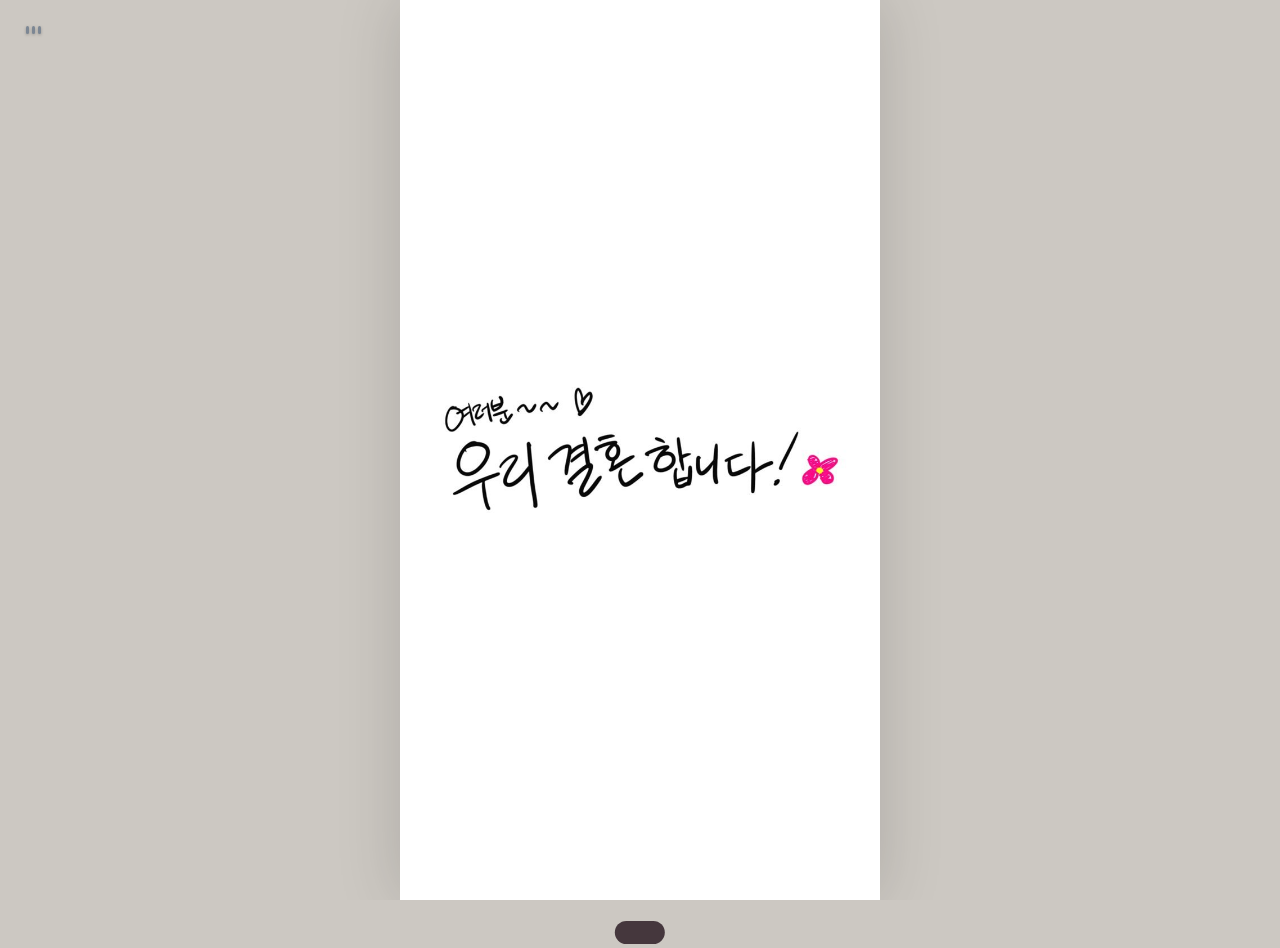
==== index.html @ c06fa3f4 "사진 로딩 속도 개선: 첫 화면 전 97MB 선다운로드 제거, 사진 100MB→8MB - probeSeries 가 new Image() 로 존재를 확인하면서 사진 전체(97MB)를" ====
<!DOCTYPE html>
<html lang="ko" data-layout="v">
<head>
  <meta charset="UTF-8">
  <meta name="viewport" content="width=device-width, initial-scale=1.0, maximum-scale=1.0, user-scalable=no">
  <title>호성❤️유진, 결혼합니다!</title>
  <meta property="og:title" content="호성❤️유진, 결혼합니다!">
  <meta property="og:description" content="호성❤️유진, 결혼합니다!">
  <meta property="og:image" content="https://hoseong911.github.io/270117/images/01.jpg?v=5">
  <meta property="og:type" content="website">
  <!-- PWA: 홈 화면 추가 시 전체화면 앱으로 실행 -->
  <link rel="manifest" href="manifest.json">
  <meta name="mobile-web-app-capable" content="yes">
  <meta name="apple-mobile-web-app-capable" content="yes">
  <meta name="apple-mobile-web-app-status-bar-style" content="black-translucent">
  <meta name="apple-mobile-web-app-title" content="270117">
  <meta name="theme-color" content="#f6f7f8">
  <link rel="stylesheet" href="style.css?v=11">
  <link rel="stylesheet" href="style-h.css?v=11">
  <link rel="stylesheet" href="style-v.css?v=11">
  <!-- 첫 화면에 꼭 필요한 사진은 스크립트보다 먼저 받기 시작한다.
       ?v= 는 app.js 의 IMG_VER 과 반드시 같아야 한다(다르면 같은 사진을 두 번 받는다) -->
  <link rel="preload" as="image" href="images/0.jpg?v=5" fetchpriority="high">
  <link rel="preload" as="image" href="images/1.jpg?v=5" fetchpriority="high">
  <link rel="preload" as="image" href="images/2.jpg?v=5">
  <link rel="preload" as="image" href="images/3.jpg?v=5">
  <link rel="preconnect" href="https://fonts.googleapis.com">
  <link rel="preconnect" href="https://fonts.gstatic.com" crossorigin>
  <link href="https://fonts.googleapis.com/css2?family=Gowun+Batang:wght@400;700&family=Dancing+Script:wght@400;600;700&family=Playfair+Display:ital,wght@0,400;0,700;1,400&family=Cormorant+Garamond:ital,wght@0,300;0,400;1,300&family=Great+Vibes&family=Alex+Brush&family=Nanum+Myeongjo&family=Nanum+Pen+Script&family=Pinyon+Script&family=Sacramento&family=Cinzel+Decorative&family=Allura&family=Nanum+Brush+Script&family=Parisienne&family=Tangerine:wght@400;700&family=Satisfy&family=Petit+Formal+Script&family=Cinzel:wght@400;700&family=Bodoni+Moda:ital,wght@0,400;0,700;1,400&family=Noto+Serif+KR:wght@300;400&family=Black+Han+Sans&family=Sunflower:wght@300;500;700&family=Song+Myung&family=Hahmlet:wght@400;700&display=swap" rel="stylesheet">
  <!-- defer: 사진·화면을 먼저 그리게 한다. defer 스크립트는 문서 순서대로 실행되므로
       app.js(맨 아래, 역시 defer)는 항상 이 셋 다음에 실행된다 -->
  <script defer src="https://www.gstatic.com/firebasejs/10.7.1/firebase-app-compat.js"></script>
  <script defer src="https://www.gstatic.com/firebasejs/10.7.1/firebase-firestore-compat.js"></script>
  <script defer src="https://www.gstatic.com/firebasejs/10.7.1/firebase-storage-compat.js"></script>
</head>
<body>

<div id="loadingScreen"></div>
<div id="whiteWash"></div>

<!-- 배경음악 (bgm.mp3 를 레포에 올리면 재생) -->
<!-- preload="none": 3MB 음원이 첫 화면 사진과 대역폭을 다투지 않게 한다.
     재생(자동재생 시도|버튼|첫 탭)이 걸리는 순간 받기 시작한다 -->
<audio id="bgm" src="bgm.mp3" loop preload="none"></audio>
<button id="bgmBtn" aria-label="배경음악 켜기/끄기"><i></i><i></i><i></i></button>

<nav id="mainNav">
  <div id="navBar">
    <button id="menuBtn" aria-label="메뉴">
      <span></span><span></span><span></span>
    </button>
  </div>
  <div id="menuDrawer">
    <div id="navInner"></div>
  </div>
</nav>

<div id="hDeck"></div>

<footer id="mainFooter" style="display:none">2027. 01. 17</footer>

<div id="toast"></div>

<div id="galleryModal">
  <button class="modal-close" id="modalClose">✕</button>
  <button class="modal-prev" id="modalPrev">‹</button>
  <img id="galleryImg" src="" alt="">
  <button class="modal-next" id="modalNext">›</button>
</div>

<!-- 참석여부 모달 -->
<div id="rsvpModal" class="wedding-modal">
  <div class="wedding-modal-box">
    <button class="wedding-modal-close" id="rsvpModalClose">✕</button>
    <div class="wedding-modal-title">참 석 여 부</div>
    <form class="rsvp-form" id="rsvpForm">
      <div class="rsvp-field">
        <div class="rsvp-label">이 름</div>
        <input class="rsvp-input" id="rsvpName" placeholder="성함을 입력해주세요" maxlength="20">
      </div>
      <div class="rsvp-field">
        <div class="rsvp-label">어느 쪽 하객이신가요?</div>
        <div class="rsvp-radio-row">
          <label class="rsvp-radio-opt selected" id="rsvpSideGroom">
            <input type="radio" name="side" value="신랑 측" checked> 신랑 측
          </label>
          <label class="rsvp-radio-opt" id="rsvpSideBride">
            <input type="radio" name="side" value="신부 측"> 신부 측
          </label>
        </div>
      </div>
      <div class="rsvp-field">
        <div class="rsvp-label">참 석 여 부</div>
        <div class="rsvp-radio-row">
          <label class="rsvp-radio-opt selected" id="rsvpAttYes">
            <input type="radio" name="attendance" value="참석" checked> 참석
          </label>
          <label class="rsvp-radio-opt" id="rsvpAttNo">
            <input type="radio" name="attendance" value="불참"> 불참
          </label>
        </div>
      </div>
      <div class="rsvp-field" id="rsvpCountField">
        <div class="rsvp-label">인 원 수</div>
        <div class="rsvp-count-row">
          <button type="button" class="rsvp-count-btn" id="rsvpCountDn">−</button>
          <span class="rsvp-count-val" id="rsvpCountVal">1</span>
          <button type="button" class="rsvp-count-btn" id="rsvpCountUp">+</button>
        </div>
      </div>
      <button type="submit" class="rsvp-submit" id="rsvpSubmit">참석 의사 전달하기</button>
    </form>
  </div>
</div>

<!-- 방명록 모달 -->
<div id="gbModal" class="wedding-modal">
  <div class="wedding-modal-box">
    <button class="wedding-modal-close" id="gbModalClose">✕</button>
    <div class="wedding-modal-title">방 명 록</div>
    <div style="display:flex;flex-direction:column;gap:.8rem;">
      <input class="rsvp-input" id="gbName" placeholder="이름" maxlength="20">
      <textarea class="rsvp-input rsvp-textarea" id="gbMsg"
        placeholder="축하 메시지를 남겨주세요 (최대 140자)" rows="4" maxlength="140"
        style="resize:vertical"></textarea>
      <button class="gb-submit" id="gbSubmit">방명록 남기기</button>
    </div>
  </div>
</div>

<!-- 하객 사진 업로드 모달 -->
<div id="phModal" class="wedding-modal">
  <div class="wedding-modal-box">
    <button class="wedding-modal-close" id="phModalClose">✕</button>
    <div class="wedding-modal-title">오늘의 한 컷</div>
    <div style="display:flex;flex-direction:column;gap:.8rem;">
      <input class="rsvp-input" id="phName" placeholder="이름 (필수)" maxlength="20">
      <input type="file" id="phFile" accept="image/*" multiple style="display:none">
      <label class="ph-pick-btn" for="phFile">사진 선택 (최대 10장)</label>
      <div class="ph-preview" id="phPreview"></div>
      <button class="gb-submit" id="phSubmit">올리기</button>
    </div>
  </div>
</div>

<!-- 오시는 길: 교통 상세 안내 모달 -->
<div id="transportModal" class="wedding-modal">
  <div class="wedding-modal-box">
    <button class="wedding-modal-close" id="transportModalClose">✕</button>
    <div class="wedding-modal-title">상세 안내</div>
    <div class="transport-detail" id="transportBody"></div>
  </div>
</div>

<script defer src="app.js?v=11"></script>
</body>
</html>
---- style.css ----
/* ========================
   270117 웨딩 청첩장
   ======================== */

:root {
  --bg:      #fffbfc;
  --bg2:     #fff5f7;
  --bg3:     #ffebef;
  --ink:     #45373d;
  --ink2:    #94808a;
  --rose:    #ffafc0;
  --rose2:   #dd617c;
  --gold:    #c2b298;
  --gold2:   #ddd2be;
  --border:  rgba(221,97,124,.22);
  --shadow:  0 2px 24px rgba(221,97,124,.10);
  --rose-tint: rgba(255,175,192,.17);
  --radius:  12px;
  --max:     480px;
  --font-ui:     'Gowun Batang', 'Noto Serif KR', serif;
  --font-serif:  'Gowun Batang', 'Noto Serif KR', serif;
  --font-script: 'Dancing Script', cursive;
}

* { margin:0; padding:0; box-sizing:border-box; }
html {
  font-size:112.5%;   /* 기본 16px → 18px, rem 기반 텍스트 전체 +12% */
  scroll-behavior:smooth;
  background:#ccc8c2;
}
body {
  font-family: var(--font-ui);
  background:var(--bg);
  color:var(--ink);
  overflow-x:hidden;
  -webkit-font-smoothing:antialiased;
  max-width:480px;
  margin:0 auto;
  min-height:100vh;
  box-shadow:0 0 60px rgba(0,0,0,.15);
}
img { max-width:100%; display:block; }
a { color:inherit; text-decoration:none; }
button { cursor:pointer; font-family:inherit; border:none; }
input, textarea, select { font-family:inherit; }

/* ── LOADING ── */
#loadingScreen {
  position:fixed; top:0; bottom:0;
  width:min(100vw,480px); left:50%; transform:translateX(-50%);
  background:var(--bg);
  display:flex; flex-direction:column;
  align-items:center; justify-content:center;
  z-index:9999; transition:opacity .6s ease;
}
#loadingScreen.hidden { opacity:0; pointer-events:none; }
.loading-deco {
  font-size:1.6rem; opacity:.35; margin-bottom:1rem;
  animation:loadPulse 2s ease-in-out infinite;
}
.loading-text { font-size:.72rem; color:var(--ink2); }
@keyframes loadPulse {
  0%,100% { opacity:.2; transform:scale(.95); }
  50%      { opacity:.5; transform:scale(1.02); }
}

/* ── NAV (햄버거) ── */
#mainNav {
  position:sticky; top:0; z-index:100;
  background:transparent;
  transition: background .35s ease;
}
/* cover photo 모드 — nav 투명 오버레이 */
body.has-cover #mainNav {
  position:fixed; width:min(100vw,480px);
  left:50%; transform:translateX(-50%);
  background:transparent;
  backdrop-filter:none; -webkit-backdrop-filter:none;
}
body.has-cover #menuBtn span { background:rgba(255,255,255,.9); }
body.has-cover.nav-opaque #mainNav {
  background:rgba(247,249,251,.96);
  backdrop-filter:blur(10px); -webkit-backdrop-filter:blur(10px);
}
body.has-cover.nav-opaque #menuBtn span { background:var(--ink); }
#navBar {
  display:flex; justify-content:flex-end;
}
#menuBtn {
  display:flex; flex-direction:column;
  justify-content:center; align-items:center;
  gap:5px; width:48px; height:48px;
  padding:0 .8rem 0 0;
  background:none; border:none; cursor:pointer;
}
#menuBtn span {
  display:block; width:22px; height:1.5px;
  background:var(--ink); border-radius:1px;
  transition:transform .28s ease, opacity .2s, background .3s ease;
}
#menuBtn.open span:nth-child(1){ transform:translateY(6.5px) rotate(45deg); }
#menuBtn.open span:nth-child(2){ opacity:0; }
#menuBtn.open span:nth-child(3){ transform:translateY(-6.5px) rotate(-45deg); }
#menuDrawer {
  max-height:0; overflow:hidden;
  transition:max-height .3s ease;
  background:rgba(247,249,251,.98);
}
#menuDrawer.open {
  max-height:70vh; overflow-y:auto;
}
#navInner { display:flex; flex-direction:column; }
.nav-item {
  padding:.9rem 1.4rem;
  font-size:.82rem; font-weight:500;
  color:var(--ink2); background:none; border:none;
  border-left:2px solid transparent;
  text-align:left;
  transition:color .15s, border-color .15s, background .15s;
}
.nav-item.active { color:var(--rose); border-left-color:var(--rose); background:var(--bg2); }
.nav-item:hover  { color:var(--rose); background:var(--bg2); }

/* ── SECTIONS ── */
.sec {
  padding:4.5rem 1.4rem;
  max-width:var(--max); margin:0 auto;
  text-align:center;
}
.sec-label {
  font-family: var(--font-script);
  font-size:1.15rem; color:var(--gold);
  margin-bottom:.3rem;
}
.sec-title {
  font-family: var(--font-serif);
  font-size:1.55rem; font-weight:400;
  color:var(--ink); margin-bottom:.5rem;
}
.sec-divider {
  width:36px; height:1px; background:var(--gold2);
  margin:.7rem auto 2.8rem;
}

/* ── HEADER ── */
#sec-header {
  min-height:100svh; display:flex; flex-direction:column;
  align-items:center; justify-content:center;
  text-align:center; padding:3rem 1.5rem;
  background:linear-gradient(170deg, var(--bg) 0%, var(--bg2) 60%, var(--bg3) 100%);
  position:relative; overflow:hidden;
}
#sec-header.drag-mode { display:block; }
#sec-header.drag-mode .header-sep { display:none; }
/* ── HEADER PHOTO ── */
#sec-header.has-photo {
  min-height:100svh; display:flex; flex-direction:column;
  padding:0; background:var(--bg2); justify-content:flex-start;
}
.header-photo {
  height:100svh; width:100%;
  background-size:cover; background-position:center center;
  display:flex; align-items:flex-end; position:relative;
}
.header-photo-overlay {
  width:100%; padding:5rem 1.5rem 5rem;
  background:linear-gradient(to top,
    var(--bg) 0%,
    rgba(247,249,251,.6) 25%,
    transparent 72%
  );
  text-align:center;
}
.header-photo-overlay .header-tag,
.header-photo-overlay .header-names,
.header-photo-overlay .header-ko,
.header-photo-overlay .header-date,
.header-photo-overlay .header-venue {
  text-shadow: 0 1px 10px rgba(0,0,0,.45), 0 0 3px rgba(0,0,0,.3);
}
.header-photo-overlay .header-tag   { color:rgba(255,255,255,.82); }
.header-photo-overlay .header-names { color:#fff; }
.header-photo-overlay .header-ko    { color:rgba(255,255,255,.75); margin-bottom:0; }
.header-photo-overlay .header-amp   { color:rgba(255,255,255,.68); }
.header-photo-overlay .header-sep   { background:rgba(255,255,255,.4); margin:1.2rem auto; }
.header-photo-overlay .header-date  { color:#fff; }
.header-photo-overlay .header-venue { color:rgba(255,255,255,.9); }
.header-tag {
  font-family: var(--font-script);
  font-size:1.4rem; color:var(--gold);
  margin-bottom:1.8rem; opacity:.8;
}
.header-names {
  font-family: var(--font-script);
  font-size:clamp(3rem,10vw,4.5rem);
  font-weight:400; line-height:1.1;
  color:var(--ink); margin-bottom:.6rem;
}
.header-amp {
  display:block; font-size:clamp(1.6rem,5vw,2.4rem);
  color:var(--rose2); margin:.2rem 0;
}
.header-ko {
  font-family: var(--font-serif);
  font-size:.82rem; color:var(--ink2);
  margin-bottom:2.2rem;
}
.header-sep {
  width:1px; height:40px; background:var(--gold2);
  margin:0 auto 2rem;
}
.header-date {
  font-family: var(--font-serif);
  font-size:clamp(1rem,3.5vw,1.25rem);
  font-weight:400; color:var(--rose); margin-bottom:.5rem;
}
.header-venue {
  font-size:.75rem; color:var(--ink2); line-height:2;
}
.header-scroll {
  position:absolute; bottom:2rem;
  font-size:.6rem; color:var(--ink2);
  display:flex; flex-direction:column; align-items:center; gap:.4rem;
  animation:scrollHint 2s ease-in-out infinite;
}
.header-scroll::after {
  content:''; width:1px; height:24px;
  background:var(--gold2); display:block;
  animation:scrollLine 2s ease-in-out infinite;
}
@keyframes scrollHint  { 0%,100%{opacity:.4} 50%{opacity:.9} }
@keyframes scrollLine  { 0%{transform:scaleY(0);transform-origin:top} 50%{transform:scaleY(1)} 100%{transform:scaleY(0);transform-origin:bottom} }

/* ── HEADER VIDEO INTRO ── */
.header-video-wrap {
  position:absolute; inset:0; z-index:5;
  background-color:#000;
  background-size:cover; background-position:center center;
  transition:opacity 1.2s ease;
}
.header-video-wrap.dissolve { opacity:0; pointer-events:none; }
.header-video {
  position:absolute; inset:0;
  width:100%; height:100%; object-fit:cover;
  pointer-events:none; /* 네이티브 재생버튼 탭 UI 자체를 무력화 */
}
/* iOS/Safari가 자동재생 직전 잠깐 그리는 회색 배경+재생버튼 숨김 */
.header-video::-webkit-media-controls,
.header-video::-webkit-media-controls-start-playback-button,
.header-video::-webkit-media-controls-panel {
  display:none !important;
  -webkit-appearance:none !important;
  opacity:0 !important;
}
.header-video-mute {
  position:absolute; z-index:2; right:1.2rem; bottom:2.2rem;
  width:36px; height:36px; border-radius:50%;
  background:rgba(0,0,0,.35); color:#fff; font-size:1rem;
  display:flex; align-items:center; justify-content:center;
}

/* ── GREETING ── */
.greeting-message {
  font-family: var(--font-serif);
  font-size:.95rem; line-height:2.5;
  color:var(--ink); margin-bottom:2.8rem;
  word-break:keep-all; white-space:pre-line;
}
.greeting-parents {
  display:flex; justify-content:center; gap:3rem;
  border-top:1px solid var(--border); padding-top:1.8rem;
}
.greeting-family { text-align:center; }
.greeting-family-role {
  font-size:.72rem; color:var(--rose2); margin-bottom:.6rem;
}
.greeting-family p { font-size:1rem; color:var(--ink2); line-height:2.2; }
.greeting-parents-line { font-size:.82rem; color:var(--ink2); line-height:1.8; }
.greeting-person-name {
  font-family: var(--font-serif);
  font-size:1.5rem; color:var(--ink);
  margin-top:.3rem;
}
.today-info {
  margin-top:1.7rem; padding-top:1.6rem; position:relative;
  line-height:1.9;
}
.today-info::before {
  content:''; position:absolute; top:0; left:50%; transform:translateX(-50%);
  width:34px; height:1px; background:var(--gold2);
}
.today-info-when { font-family:var(--font-serif); font-size:1.28rem; color:var(--ink); }
.today-info-where { font-size:1.08rem; color:var(--ink2); margin-top:.45rem; }
.today-info-addr { font-size:.82rem; color:var(--ink2); margin-top:.15rem; }
.account-holder-name { font-size:.88rem; color:var(--ink); }

/* ── COUPLE (optional) ── */
.couple-grid { display:flex; flex-direction:column; gap:1.5rem; }
.couple-card { background:var(--bg2); border-radius:var(--radius); overflow:hidden; }
.couple-photo { width:100%; aspect-ratio:4/3; object-fit:cover; background:var(--bg3); }
.couple-photo-placeholder {
  width:100%; aspect-ratio:4/3; background:var(--bg3);
  display:flex; align-items:center; justify-content:center;
  font-size:.75rem; color:var(--ink2);
}
.couple-info { padding:1.4rem; text-align:center; }
.couple-role { font-size:.62rem; color:var(--rose2); margin-bottom:.3rem; }
.couple-name { font-size:1.15rem; margin-bottom:.3rem; }
.couple-mbti { font-size:.75rem; color:var(--gold); margin-bottom:.8rem; }
.couple-intro { font-size:.83rem; color:var(--ink2); line-height:1.9; }
.couple-phone { margin-top:.8rem; }
.couple-phone a {
  display:inline-flex; align-items:center; gap:.4rem;
  font-size:.75rem; color:var(--rose);
}

/* ── PARENTS (optional) ── */
.parents-grid { display:flex; flex-direction:column; gap:2rem; }
.parents-side-title { font-size:.65rem; color:var(--rose2); text-align:center; margin-bottom:1rem; }
.parents-cards { display:flex; gap:1rem; justify-content:center; }
.parents-card { text-align:center; }
.parents-photo { width:80px; height:80px; border-radius:50%; object-fit:cover; background:var(--bg3); margin:0 auto .6rem; }
.parents-role { font-size:.62rem; color:var(--ink2); }
.parents-name { font-size:.88rem; }

/* ── LOVESTORY (optional) ── */
.timeline { position:relative; padding-left:1.8rem; text-align:left; }
.timeline::before {
  content:''; position:absolute; left:5px; top:8px; bottom:8px;
  width:1px; background:var(--border);
}
.timeline-item { position:relative; margin-bottom:2.5rem; }
.timeline-dot {
  position:absolute; left:-1.8rem; top:.3rem;
  width:10px; height:10px; border-radius:50%;
  background:var(--rose2); border:2px solid var(--bg);
}
.timeline-date {
  font-family: var(--font-script);
  font-size:1.05rem; color:var(--gold); margin-bottom:.2rem;
}
.timeline-title { font-size:.92rem; margin-bottom:.4rem; }
.timeline-desc { font-size:.83rem; color:var(--ink2); line-height:1.9; }

/* ── GALLERY ── */
.gallery-grid {
  display:grid; grid-template-columns:repeat(3,1fr);
  gap:3px; margin-bottom:.5rem;
}
.gallery-cell { aspect-ratio:1; overflow:hidden; background:var(--bg2); cursor:pointer; }
.gallery-cell img { width:100%; height:100%; object-fit:cover; transition:transform .4s; }
.gallery-cell:hover img { transform:scale(1.06); }
.gallery-empty { grid-column:1/-1; padding:3rem 1rem; font-size:.82rem; color:var(--ink2); text-align:center; }

/* Gallery Modal */
#galleryModal {
  position:fixed; inset:0; background:rgba(0,0,0,.92);
  display:none; align-items:center; justify-content:center; z-index:9000;
}
#galleryModal.show { display:flex; }
#galleryImg { max-width:95vw; max-height:88svh; object-fit:contain; border-radius:4px; will-change:transform,opacity; }
.modal-close {
  position:absolute; top:.8rem; right:.8rem;
  color:#fff; font-size:1.4rem; background:none; border:none;
  width:44px; height:44px; display:flex; align-items:center; justify-content:center;
  opacity:.7;
}
.modal-prev, .modal-next {
  position:absolute; top:50%; transform:translateY(-50%);
  color:rgba(255,255,255,.65); font-size:2.3rem; line-height:1; background:none;
  border:none; width:44px; height:44px; z-index:5;
  display:flex; align-items:center; justify-content:center;
  opacity:.55; text-shadow:0 1px 5px rgba(0,0,0,.35);
}
#galleryModal .modal-close { z-index:5; }
.modal-prev { left:1.6rem; }
.modal-next { right:1.6rem; }

/* ── D-DAY ── */
.dday-wrapper { text-align:center; }
.dday-cal { max-width:280px; margin:0 auto 1.4rem; }
.cal-title {
  font-family:var(--font-serif); font-size:1rem; color:var(--ink);
  letter-spacing:.06em; margin-bottom:.6rem;
}
.cal-grid { display:grid; grid-template-columns:repeat(7,1fr); }
.cal-cell {
  display:flex; align-items:center; justify-content:center;
  height:26px; font-size:.76rem; color:var(--ink);
}
.cal-head .cal-wk { height:22px; font-size:.64rem; color:var(--ink2); }
.cal-empty { visibility:hidden; }
.cal-mark {
  position:relative;
  display:inline-flex; align-items:center; justify-content:center;
  width:30px; height:30px;
}
.cal-mark::before {
  content:''; position:absolute; left:50%; top:50%;
  transform:translate(-50%,-50%); width:30px; height:30px; z-index:0;
  background:url("data:image/svg+xml,%3Csvg xmlns='http://www.w3.org/2000/svg' viewBox='0 0 24 24'%3E%3Cpath fill='%23f487a9' d='M12 21.35l-1.45-1.32C5.4 15.36 2 12.28 2 8.5 2 5.42 4.42 3 7.5 3c1.74 0 3.41.81 4.5 2.09C13.09 3.81 14.76 3 16.5 3 19.58 3 22 5.42 22 8.5c0 3.78-3.4 6.86-8.55 11.54z'/%3E%3C/svg%3E") center/contain no-repeat;
}
.cal-d { position:relative; z-index:1; color:#fff; font-weight:700; font-size:.62rem; }
.dday-count {
  font-size:clamp(2.8rem,13vw,4.2rem);
  font-weight:700; color:var(--rose); line-height:1;
}
.dday-tag { font-size:.65rem; color:var(--ink2); margin-bottom:1.1rem; }
.dday-clock { display:flex; justify-content:center; flex-wrap:nowrap; gap:1.3rem; margin-top:.4rem; }
.dday-unit { text-align:center; }
.dday-num { font-size:1.8rem; font-weight:300; display:block; color:var(--ink); }
.dday-unit-lbl { font-size:.58rem; color:var(--ink2); }
.dday-wedding-date { margin-top:1.3rem; font-size:.75rem; color:var(--ink2); line-height:2; white-space:nowrap; }

/* ── SCHEDULE ── */
.schedule-list { display:flex; flex-direction:column; gap:.9rem; }
.schedule-item {
  padding:1.3rem 1.1rem; background:var(--bg2); border-radius:var(--radius);
  text-align:center;
}
.schedule-label { font-size:.62rem; color:var(--rose2); margin-bottom:.4rem; }
.schedule-text { font-size:.88rem; color:var(--ink); line-height:1.9; white-space:pre-line; }

/* ── LOCATION ── */
.location-map {
  width:100%; aspect-ratio:16/10; background:var(--bg2);
  border-radius:var(--radius); overflow:hidden; margin-bottom:1.2rem;
}
.location-map iframe { width:100%; height:100%; border:none; }
.location-map-placeholder {
  width:100%; height:100%; display:flex; align-items:center; justify-content:center;
  font-size:.75rem; color:var(--ink2);
}
.location-info { text-align:center; margin-bottom:1.6rem; }
.location-venue { font-size:.95rem; margin-bottom:.3rem; }
.location-addr { font-size:.78rem; color:var(--ink2); line-height:1.9; }
.location-btns { display:flex; gap:.6rem; justify-content:center; flex-wrap:wrap; }
.location-btn {
  padding:.65rem 1.2rem; min-height:44px;
  border:1.5px solid var(--border); border-radius:100px;
  font-size:.75rem; color:var(--ink); background:var(--white);
  transition:all .2s; display:inline-flex; align-items:center; gap:.4rem;
}
.location-btn:hover { border-color:var(--rose); color:var(--rose); }
.location-transport {
  margin-top:1.4rem; padding-top:1.2rem;
  border-top:1px solid var(--border);
  font-size:.82rem; color:var(--ink2); line-height:2;
  text-align:left; word-break:keep-all; white-space:pre-line;
}

/* ── ACCOUNTS (마음 전달) ── */
.accounts-list { display:flex; flex-direction:column; gap:.7rem; }
.account-group { border:1.5px solid var(--border); border-radius:var(--radius); overflow:hidden; }
.account-group-head {
  width:100%; padding:1rem 1.2rem; background:var(--bg2); border:none; cursor:pointer;
  display:flex; align-items:center; justify-content:space-between; gap:.4rem;
}
/* 신랑 측 = 은은한 블루그레이, 신부 측 = 은은한 로즈 */
.account-group[data-group="신랑 측"] { border-color:rgba(95,127,144,.28); background:rgba(95,127,144,.05); }
.account-group[data-group="신랑 측"] .account-group-head { background:rgba(95,127,144,.1); }
.account-group[data-group="신부 측"] { border-color:rgba(206,120,140,.3); background:rgba(206,120,140,.05); }
.account-group[data-group="신부 측"] .account-group-head { background:rgba(206,120,140,.1); }
.account-group-title { font-size:.95rem; color:var(--ink); }
.account-chevron { display:flex; align-items:center; color:var(--ink2); transition:transform .25s ease; }
.account-group.open .account-chevron { transform:rotate(180deg); }
.account-body { max-height:0; overflow:hidden; padding:0 1.2rem; transition:max-height .32s ease, padding .28s ease; }
.account-group.open .account-body { max-height:520px; padding:.1rem 1.2rem .7rem; }
/* 한 사람 = 한 줄: 이름 + [계좌][전화][문자] */
.mt-row {
  display:flex; align-items:center; justify-content:space-between; gap:.6rem;
  padding:.85rem 0; border-top:1px solid var(--border);
}
.mt-row:first-child { border-top:none; }
.mt-info { display:flex; flex-direction:column; align-items:flex-start; gap:.3rem; min-width:0; }
.mt-name { font-size:.9rem; color:var(--ink2); word-break:keep-all; line-height:1.35; }
.mt-name b { font-weight:600; color:var(--ink); font-size:1.02rem; margin-left:.15rem; }
.mt-acct {
  display:inline-flex; align-items:center;
  background:none; border:none; padding:0; cursor:pointer;
  font-family:inherit; text-align:left; max-width:100%;
}
.mt-acct-text {
  font-size:.84rem; color:var(--ink); letter-spacing:.01em;
  word-break:break-all; line-height:1.3; transition:color .2s;
}
.mt-acct:active .mt-acct-text, .mt-acct.copied .mt-acct-text { color:var(--ink2); }
.mt-actions { display:flex; align-items:center; gap:.45rem; flex-shrink:0; }
.mt-btn {
  width:32px; height:34px; border:none; background:none;
  color:var(--rose); flex-shrink:0;
  display:inline-flex; align-items:center; justify-content:center; cursor:pointer;
}
.mt-btn svg { width:20px; height:20px; }
.mt-btn:active, .mt-btn.copied { color:var(--rose2); transform:scale(.88); }

/* ── WEDDING MODAL (RSVP, Guestbook) ── */
.wedding-modal {
  position:fixed; inset:0; background:rgba(0,28,56,.5);
  display:none; align-items:center; justify-content:center;
  z-index:8000; backdrop-filter:blur(4px); -webkit-backdrop-filter:blur(4px);
  padding:1rem;
}
.wedding-modal.show { display:flex; }
.wedding-modal-box {
  width:100%; max-width:420px;
  background:var(--bg); border-radius:var(--radius);
  padding:1.8rem 1.4rem 2rem;
  position:relative; animation:fadeScaleIn .25s ease;
  max-height:90svh; overflow-y:auto;
}
.wedding-modal-close {
  position:absolute; top:.8rem; right:.8rem;
  background:none; border:none; font-size:1.1rem;
  color:var(--ink2); width:44px; height:44px;
  display:flex; align-items:center; justify-content:center;
}
.wedding-modal-title {
  font-family:var(--font-serif);
  font-size:1.2rem; text-align:center;
  margin-bottom:1.6rem; color:var(--ink);
}
@keyframes fadeScaleIn {
  from { transform:scale(.95); opacity:0; }
  to   { transform:scale(1); opacity:1; }
}

/* ── RSVP SECTION ── */
.rsvp-open-btn {
  display:block; width:100%; padding:1rem;
  background:var(--rose); color:#fff; border:none; border-radius:8px;
  font-size:.88rem; transition:background .2s;
}
.rsvp-open-btn:hover { background:var(--rose2); }
.rsvp-deadline-note { font-size:.72rem; color:var(--ink2); margin-top:.9rem; }

/* ── GUESTBOOK SECTION ── */
.gb-open-btn {
  display:block; width:100%; padding:.9rem;
  background:none; border:1.5px solid var(--rose);
  color:var(--rose); border-radius:8px;
  font-size:.85rem; transition:all .2s; margin-bottom:1.6rem;
}
.gb-open-btn:hover { background:var(--rose); color:#fff; }

/* ── RSVP ── */
.rsvp-form { display:flex; flex-direction:column; gap:1.1rem; text-align:left; }
.rsvp-field { display:flex; flex-direction:column; gap:.4rem; }
.rsvp-label { font-size:.65rem; color:var(--rose2); }
.rsvp-input, .rsvp-select, .rsvp-textarea {
  width:100%; padding:.8rem 1rem;
  border:1.5px solid var(--border); border-radius:8px;
  background:var(--white); font-size:.88rem; color:var(--ink);
  transition:border-color .2s; resize:vertical;
}
.rsvp-input:focus, .rsvp-select:focus, .rsvp-textarea:focus {
  outline:none; border-color:var(--rose2);
}
.rsvp-radio-row { display:flex; gap:.6rem; }
.rsvp-radio-opt {
  flex:1; display:flex; align-items:center; justify-content:center; gap:.4rem;
  padding:.7rem; min-height:44px;
  border:1.5px solid var(--border); border-radius:8px;
  font-size:.85rem; cursor:pointer; transition:all .2s;
  text-align:center;
}
.rsvp-radio-opt input[type=radio] { display:none; }
.rsvp-radio-opt.selected {
  border-color:var(--rose); color:var(--rose);
  background:rgba(134,163,180,.14);
}
.rsvp-submit {
  width:100%; padding:1rem;
  background:var(--rose); color:#fff; border:none; border-radius:8px;
  font-size:.88rem; transition:background .2s; margin-top:.3rem;
}
.rsvp-submit:hover:not(:disabled) { background:var(--rose2); }
.rsvp-submit:disabled { opacity:.5; cursor:not-allowed; }
.rsvp-count-row { display:flex; align-items:center; justify-content:center; gap:1.2rem; padding:.6rem 0; }
.rsvp-count-btn {
  width:2.4rem; height:2.4rem; border-radius:50%;
  border:1.5px solid var(--border); background:var(--bg2);
  font-size:1.2rem; line-height:1; color:var(--ink);
  display:flex; align-items:center; justify-content:center;
  transition:background .15s;
}
.rsvp-count-btn:active { background:var(--border); }
.rsvp-count-val { font-size:1.4rem; font-family:var(--font-serif); min-width:2rem; text-align:center; color:var(--ink); }
.rsvp-done { padding:2rem; font-size:.9rem; color:var(--ink2); line-height:2.1; }
.rsvp-deadline { margin-top:1.2rem; font-size:.72rem; color:var(--ink2); }

/* ── FLOWERS ── */
.flowers-text { font-size:.88rem; color:var(--ink2); line-height:2.2; margin-bottom:1.8rem; white-space:pre-line; }
.flowers-link { display:block; }
.flowers-btn {
  display:inline-block; padding:.85rem 2rem;
  border:1.5px solid var(--rose); border-radius:100px;
  color:var(--rose); font-size:.83rem;
  transition:all .2s; background:none; cursor:pointer;
}
.flowers-btn:hover { background:var(--rose); color:#fff; }

/* ── GUESTBOOK ── */
.gb-write { margin-bottom:2rem; display:flex; flex-direction:column; gap:.8rem; text-align:left; }
.gb-submit {
  width:100%; padding:.9rem;
  background:var(--rose); color:#fff; border:none; border-radius:8px;
  font-size:.85rem; transition:background .2s;
}
.gb-submit:hover:not(:disabled) { background:var(--rose2); }
.gb-submit:disabled { opacity:.5; cursor:not-allowed; }
.gb-list { display:flex; flex-direction:column; gap:.8rem; }
.gb-item { background:var(--bg2); padding:1.2rem; border-radius:var(--radius); text-align:left; }
.gb-name { font-size:.75rem; font-weight:500; color:var(--rose); margin-bottom:.4rem; }
.gb-msg  { font-family: var(--font-serif); font-size:.9rem; color:var(--ink); line-height:2; word-break:break-all; }
.gb-date { font-size:.65rem; color:var(--ink2); margin-top:.5rem; }
.gb-more {
  width:100%; padding:.8rem; margin-top:.8rem;
  border:1.5px solid var(--border); border-radius:8px;
  background:none; font-size:.8rem; color:var(--ink2); transition:all .2s;
}
.gb-more:hover { border-color:var(--rose); color:var(--rose); }
.gb-empty { padding:2rem; font-size:.82rem; color:var(--ink2); text-align:center; }

/* ── 하객 사진 ── */
.ph-hint { font-size:.9rem; color:var(--ink2); line-height:1.8; margin:0 auto 1.4rem; max-width:22em; word-break:keep-all; }
.ph-closed { font-family:var(--font-serif); font-size:1.15rem; color:var(--ink); line-height:1.8; margin:1.2rem auto .4rem; letter-spacing:.01em; }
.ph-open-btn {
  display:block; width:100%; padding:.9rem;
  background:none; border:1.5px solid var(--rose);
  color:var(--rose); border-radius:8px;
  font-size:.85rem; transition:all .2s; margin-bottom:1.4rem;
}
.ph-open-btn:hover { background:var(--rose); color:#fff; }
.ph-grid {
  display:grid; grid-template-columns:repeat(3, 1fr); gap:.5rem;
}
.ph-cell { aspect-ratio:1; overflow:hidden; background:var(--bg2); border-radius:8px; }
.ph-cell img { width:100%; height:100%; object-fit:cover; }
.ph-grid .ph-empty {
  grid-column:1/-1; padding:2rem; font-size:.82rem; color:var(--ink2); text-align:center;
}
.ph-more {
  width:auto; display:inline-block; margin-top:1rem; padding:.7rem 1.6rem;
  border:1.5px solid var(--border); border-radius:100px;
  background:none; font-size:.8rem; color:var(--ink2); transition:all .2s;
}
.ph-more:hover { border-color:var(--rose); color:var(--rose); }
.ph-pick-btn {
  display:block; text-align:center; padding:.85rem;
  border:1.5px dashed var(--rose2); border-radius:8px;
  color:var(--rose2); font-size:.82rem; cursor:pointer; transition:all .2s;
}
.ph-pick-btn:hover { background:rgba(134,163,180,.12); }
.ph-preview { display:grid; grid-template-columns:repeat(3,1fr); gap:.4rem; }
.ph-preview:empty { display:none; }
.ph-preview img { width:100%; aspect-ratio:1; object-fit:cover; border-radius:6px; }

/* ── TOAST ── */
#toast {
  position:fixed; bottom:2rem; left:50%;
  transform:translateX(-50%) translateY(80px);
  background:var(--ink); color:#fff;
  padding:.65rem 1.4rem; border-radius:100px;
  font-size:.8rem; z-index:9990; white-space:nowrap;
  transition:transform .35s cubic-bezier(.34,1.56,.64,1);
  pointer-events:none;
}
#toast.show { transform:translateX(-50%) translateY(0); }

/* ── FOOTER ── */
footer {
  text-align:center; padding:2rem 1rem;
  font-size:.62rem; color:var(--ink2);
  border-top:1px solid var(--border);
}

/* ── FADE IN ── */
.fadein {
  opacity:0; transform:translateY(16px);
  transition:opacity .65s ease, transform .65s ease;
}
.fadein.visible { opacity:1; transform:none; }

/* ── SECTION SEPARATOR ── */
.sec-sep {
  width:1px; height:50px; background:var(--gold2);
  margin:0 auto; opacity:.5;
}

@media (max-width:480px) {
  .sec { padding:3.5rem 1.1rem; }
  .dday-clock { gap:1rem; }
  .greeting-parents { gap:1.8rem; }
  .nav-item { padding:.75rem .85rem; }
}
---- style-h.css ----
/* ========================================================
   270117 웨딩 청첩장 — 가로 슬라이드(책 넘김) 레이아웃
   style.css 위에 얹어 쓰는 오버레이 스타일
   ======================================================== */

html { scroll-behavior:auto; }
body {
  overflow:hidden;              /* 세로 스크롤 잠금, 페이지 내부만 스크롤 */
  height:100svh;
  box-shadow:0 0 60px rgba(0,0,0,.15);
}

/* ── 가로 덱(페이지 컨테이너) ── */
#hDeck {
  display:flex;
  height:100svh;
  overflow-x:auto;
  overflow-y:hidden;
  scroll-snap-type:x mandatory;
  scroll-behavior:smooth;
  -webkit-overflow-scrolling:touch;
  scrollbar-width:none;
  overscroll-behavior-x:contain;
}
#hDeck::-webkit-scrollbar { display:none; }

.h-page {
  flex:0 0 100%;
  width:100%;
  height:100svh;
  scroll-snap-align:center;
  scroll-snap-stop:always;
  overflow-y:auto;
  overflow-x:hidden;
  -webkit-overflow-scrolling:touch;
  position:relative;
}
.h-page::-webkit-scrollbar { display:none; }

/* 모든 페이지를 위쪽부터 정렬 (시작 지점 통일) */
.h-page-inner {
  min-height:100%;
  display:flex;
  flex-direction:column;
  justify-content:flex-start;
}

/* 가로 모드에선 페이지가 순수하게 슬라이드만 (떠오르는 fadein 모션 제거) */
.h-page .fadein { opacity:1 !important; transform:none !important; }

/* 페이지 안 섹션은 자체 100vh 강제 해제 (덱이 높이를 책임짐) */
.h-page section { min-height:auto; }
.h-page .sec { padding:3.2rem 1.4rem; }

/* ── 헤더(표지) 페이지 ── */
.h-page--header { overflow:hidden; }
.h-page--header .h-page-inner { display:block; min-height:100%; }
.h-page--header #sec-header,
.h-page--header #sec-header.has-photo { min-height:100svh; }
/* 가로 모드: 커버 사진 아래 그라데이션 제거 */
.h-page--header .header-photo-overlay { background:none; }
/* ── 첫 화면 넘김 힌트 (우측 하단, 흐릿하게 천천히 깜빡) ── */
.h-next-hint {
  position:absolute; right:1.4rem; bottom:1.6rem;
  font-family:var(--font-serif);
  font-size:1.8rem; line-height:1; color:var(--ink2);
  animation:hNextBlink 2.6s ease-in-out infinite;
  pointer-events:none; z-index:6;
}
@keyframes hNextBlink {
  0%,100% { opacity:.12; }
  50%     { opacity:.55; }
}
body.has-cover .h-next-hint { color:rgba(255,255,255,.9); text-shadow:0 1px 6px rgba(0,0,0,.45); }
body.h-past-first .h-next-hint { opacity:0 !important; animation:none; }

/* ── 오늘의 주인공: 신랑/신부 ── */
.stars-grid {
  display:flex; justify-content:center; gap:2.6rem;
  margin-bottom:3.4rem;
}
.stars-grid .greeting-family { text-align:center; }

/* ── 갤러리(3x3 + 더보기) ── */
.h-gallery-grid { grid-template-columns:repeat(3,1fr); }
.gallery-more {
  display:inline-block; margin:.9rem auto 0;
  padding:.3rem .4rem; border:none; background:none;
  font-size:.8rem; color:var(--ink2); letter-spacing:.02em;
  transition:color .2s;
}
.gallery-more:hover { color:var(--rose); }

/* ── 오시는 길: 지도 앱 버튼(프레임 없이, 브랜드색으로 구분) ── */
.h-page .location-btns { gap:.9rem; margin-top:.2rem; flex-wrap:nowrap; }
.h-page .location-btn {
  padding:.45rem .1rem; min-height:auto; flex:0 0 auto;
  border:none; border-radius:0; background:none;
  font-weight:700; font-size:.82rem; letter-spacing:0;
  white-space:nowrap;
}
.h-page .location-btn:hover { border:none; background:none; opacity:.75; }
/* 지도 버튼 색 제거 — 모두 기본색으로 통일 */
.h-page .loc-kakao,
.h-page .loc-naver,
.h-page .loc-tmap { color:var(--ink2); }

/* ── 오시는 길: 상세 안내 버튼 + 모달 ── */
.h-page .loc-detail { color:var(--ink); }
.transport-cat { margin-bottom:1.4rem; text-align:left; }
.transport-cat:last-child { margin-bottom:0; }
/* 세부 제목(자차/지하철/버스/타지): 연한 벚꽃 틴트 헤더 띠 (캡슐·라인 아님, 풀폭) */
.transport-cat-title {
  font-size:1.08rem; font-weight:700; color:var(--rose2);
  background:var(--rose-tint); border-radius:8px;
  padding:.55rem .8rem; margin-bottom:.75rem; letter-spacing:.01em;
}
.location-detail-inner {
  font-size:.9rem; color:var(--ink2); line-height:2;
  word-break:keep-all;
}
.location-detail-inner strong { font-weight:700; color:var(--ink); }

/* ── 방명록: 한 줄로 쫙 이어지는 가로 흐름 ── */
.gb-hwrap { margin-top:.4rem; }
.gb-hlist {
  overflow:hidden;
  padding:1rem 0 1.4rem;
}
.gb-track {
  display:flex; align-items:center; width:max-content;
  animation:gbFlow linear infinite;
}
@keyframes gbFlow { from { transform:translateX(0); } to { transform:translateX(-50%); } }
.gb-track-single { animation:gbCross 15s linear infinite; will-change:transform; }
@keyframes gbCross { from { transform:translateX(100%); } to { transform:translateX(-100%); } }
.gb-line {
  flex:0 0 auto; margin-right:1rem;
  display:flex; flex-direction:column; gap:.35rem;
  width:224px; height:138px; box-sizing:border-box;
  white-space:normal; text-align:left; overflow:hidden;
  padding:.85rem 1rem;
  background:transparent; border:none;
  font-family:var(--font-serif); color:var(--ink);
}
.gb-line .gb-nm { color:var(--rose); font-weight:600; font-size:.82rem; text-align:left; }
.gb-line .gb-tx {
  font-size:.86rem; line-height:1.5; text-align:left;
  word-break:keep-all;
  display:-webkit-box; -webkit-line-clamp:4; -webkit-box-orient:vertical; overflow:hidden;
}
.gb-hlist .gb-empty { text-align:center; }
.gb-hhint { font-size:.66rem; color:var(--ink2); margin-top:.2rem; opacity:.8; }
.gb-more-h {
  width:auto; display:inline-block;
  margin:.6rem auto 0; padding:.5rem 1.3rem; white-space:nowrap;
}

/* ── 참석여부 & 방명록: 버튼 반반 ── */
.rsvp-gb-btns { display:flex; gap:.7rem; margin-bottom:1.3rem; }
.rsvp-gb-btns .rsvp-open-btn.half,
.rsvp-gb-btns .gb-open-btn.half {
  flex:1 1 0; width:auto; margin:0;
  padding:.95rem .5rem; min-height:50px;
  display:flex; align-items:center; justify-content:center;
}

/* ── 마지막 마무리(D-DAY) 멘트 ── */
.dday-closing {
  margin-top:2.4rem; padding-top:1.8rem;
  border-top:1px solid var(--border);
  font-family:var(--font-serif);
  font-size:1rem; line-height:2.1;
  color:var(--ink); word-break:keep-all; white-space:pre-line;
}

/* 참석여부 + 방명록 합친 페이지 간격 */
.h-rsvp-gb .sec-block + .sec-block { margin-top:2.4rem; }
.h-rsvp-gb .sub-divider {
  width:36px; height:1px; background:var(--gold2); margin:2.4rem auto 1.6rem;
}
.h-mini-label {
  font-family:var(--font-script); font-size:1rem; color:var(--gold);
  text-align:center; margin-bottom:.2rem;
}
.h-mini-title {
  font-family:var(--font-serif); font-size:1.2rem; color:var(--ink);
  text-align:center; margin-bottom:1.2rem;
}

/* ── 섹션 영문 라벨: 제목 뒤 우측 상단에 은은하게 겹치는 필기체 워터마크 ── */
.h-page .sec-label {
  font-family:var(--font-script);
  text-transform:none;
  letter-spacing:.01em;
  font-size:3.4rem;
  line-height:1;
  font-weight:400;
  color:var(--gold);
  opacity:.22;
  position:relative;
  z-index:0;
  transform:translateY(-.1rem);          /* 좌우 치우침 없이 중앙정렬(제목과 한 덩어리) */
  margin-bottom:-1.9rem;                  /* 아래 제목이 위로 겹쳐 올라오게 */
  white-space:nowrap;
  pointer-events:none;
}
.h-page .sec-title {
  position:relative;
  z-index:1;
}

/* ── 햄버거 메뉴: 보일듯 말듯 연하게 ── */
#menuBtn span { background:rgba(28,37,53,.38) !important; }
body.has-cover.h-cover-active #menuBtn span { background:rgba(255,255,255,.55) !important; }
/* 상단 바: 스크롤/페이지 이동 시에도 항상 투명 유지 */
body.has-cover.nav-opaque #mainNav {
  background:transparent !important;
  backdrop-filter:none !important; -webkit-backdrop-filter:none !important;
}
body.has-cover.nav-opaque #menuBtn span { background:rgba(28,37,53,.38) !important; }
/* 펼친 메뉴: 불투명 흰 배경 대신 투명(글래스) */
#menuDrawer.open {
  background:rgba(247,249,251,.32) !important;
  backdrop-filter:blur(14px); -webkit-backdrop-filter:blur(14px);
}

/* ── 모달을 480px 프레임 안에 가두고 배경을 블러(뿌옇게) 처리 ── */
#galleryModal {
  left:50%; right:auto; transform:translateX(-50%);
  width:min(100vw,480px);
  background:rgba(20,28,45,.4);
  backdrop-filter:blur(18px); -webkit-backdrop-filter:blur(18px);
}
#galleryImg { max-width:90%; max-height:80svh; }
.wedding-modal {
  left:50%; right:auto; transform:translateX(-50%);
  width:min(100vw,480px);
  background:rgba(20,28,45,.35);
  backdrop-filter:blur(16px); -webkit-backdrop-filter:blur(16px);
}

/* ========================================================
   글씨 크기 3단계 위계 (가로 버전 전용 · 전반적으로 키움)
   1단계 제목 / 2단계 본문 / 3단계 보조·캡션
   ======================================================== */
/* 1단계 — 제목 */
.h-page .sec-title        { font-size:1.9rem; }
.h-page .dday-num         { font-size:2.1rem; }
.h-page .greeting-person-name { font-size:1.95rem; }

/* 2단계 — 본문 */
.h-page .greeting-message { font-size:1.08rem; line-height:2.4; }
.h-page .schedule-text    { font-size:1rem; }
.h-page .location-venue   { font-size:1.08rem; }
.h-page .location-addr    { font-size:.78rem; white-space:nowrap; }
.h-page .account-holder-name { font-size:1.15rem; }
.h-page .account-who      { font-size:.95rem; }
.h-page .gb-msg           { font-size:1.02rem; }
.h-page .flowers-text     { font-size:1rem; }
.h-page .rsvp-open-btn,
.h-page .gb-open-btn,
.h-page .rsvp-submit,
.h-page .gb-submit        { font-size:1rem; }
.h-page .location-btn     { font-size:.8rem; }
.h-page .greeting-parents-line { font-size:.9rem; }

/* 3단계 — 보조·캡션 */
.h-page .greeting-family-role { font-size:.8rem; }
.h-page .schedule-label   { font-size:.72rem; }
.h-page .account-group-title { font-size:.98rem; }
.h-page .dday-tag         { font-size:.72rem; }
.h-page .dday-unit-lbl    { font-size:.66rem; }
.h-page .gb-name          { font-size:.85rem; }
.h-page .gb-date          { font-size:.72rem; }
.h-page .rsvp-deadline-note,
.h-page .accounts-hint    { font-size:.82rem; }
.h-page .gallery-more     { font-size:.9rem; }
.h-page .location-transport { font-size:.9rem; }
.h-page .gb-hhint         { font-size:.72rem; }

/* ========================================================
   인삿말 화면 — 옛날 사진 필름 흐름 (상단 →, 하단 ←)
   ======================================================== */
.h-greeting.has-film {
  min-height:100svh;
  display:flex;
  flex-direction:column;
  justify-content:space-between;
  padding:0;
  overflow:hidden;   /* 사선 필름 넘침 클립 */
}

/* ── 인트로: 사진 위에 필름이 겹쳐 덮이는 화면 ── */
/* .h-page section { min-height:auto } 보다 우선하도록 .h-page 로 한정 */
.h-page .h-intro {
  position:relative;
  min-height:100svh;
  padding:0;
  overflow:hidden;
}
.h-intro .intro-photo {
  position:absolute; inset:0;
  background-size:cover; background-position:center;
  background-color:var(--bg2);
}
/* 인트로에선 필름을 사진 위에 겹치고, 필름 여백(배경)은 투명 */
.h-intro .film-strip {
  position:absolute; left:-13%; right:-13%; width:auto; margin-left:0;
  bottom:30px;
  background:transparent;
  z-index:2;
}
.h-intro .film-strip::after { display:none; }
.h-greeting.has-film .sec {
  flex:1 1 auto;
  display:flex;
  flex-direction:column;
  justify-content:center;
}

.film-strip {
  flex:0 0 auto;
  width:126%;
  margin-left:-13%;
  padding:14px 0;              /* 회전 시 프레임 상하가 잘리지 않게 여백 */
  transform:rotate(-3deg);     /* 사선으로 흐르게 */
  overflow:hidden;
  background:#0d0c0a;
  position:relative;
}
/* 좌우 끝 페이드(필름이 자연스럽게 사라지게) */
.film-strip::after {
  content:''; position:absolute; inset:0; pointer-events:none; z-index:2;
  background:linear-gradient(90deg,#0d0c0a 0,transparent 8%,transparent 92%,#0d0c0a 100%);
}
.film-track {
  display:flex;
  width:max-content;
  will-change:transform;
  animation:filmScrollA 52s linear infinite;
}
.film-rtl .film-track { animation-name:filmScrollB; }
.film-strip:hover .film-track { animation-play-state:paused; }

.film-frame {
  position:relative;
  flex:0 0 auto;
  width:92px;
  padding:10px 6px;   /* 위/아래=홀 자리, 좌/우=프레임 간격 */
  background:linear-gradient(180deg,#1b1913 0%,#100e0a 50%,#1b1913 100%);
}
/* 스프로킷 홀 — 프레임에 붙어 필름과 '함께' 움직임(둥근 사각) */
.film-frame::before {
  content:''; position:absolute; inset:0; pointer-events:none;
  background-image:
    url("data:image/svg+xml,%3Csvg xmlns='http://www.w3.org/2000/svg' width='18' height='15'%3E%3Crect x='4.5' y='4' width='9' height='7' rx='2.2' fill='%23e9e3d4'/%3E%3C/svg%3E"),
    url("data:image/svg+xml,%3Csvg xmlns='http://www.w3.org/2000/svg' width='18' height='15'%3E%3Crect x='4.5' y='4' width='9' height='7' rx='2.2' fill='%23e9e3d4'/%3E%3C/svg%3E");
  background-repeat:repeat-x,repeat-x;
  background-position:center top,center bottom;
  background-size:13px 10px,13px 10px;
  opacity:.92;
}
/* 사진 비네팅(가장자리 살짝 어둡게 = 필름 느낌) */
.film-frame::after {
  content:''; position:absolute; left:6px; right:6px; top:10px; bottom:10px;
  pointer-events:none;
  background:radial-gradient(ellipse at 50% 42%,rgba(0,0,0,0) 55%,rgba(0,0,0,.4) 100%);
}
.film-frame img {
  width:100%; height:100px;
  object-fit:cover; display:block;
  filter:grayscale(1) sepia(.16) contrast(1.06) brightness(1.03);   /* 빈티지 톤 */
}
@keyframes filmScrollA {
  from { transform:translateX(0); }
  to   { transform:translateX(-50%); }
}
@keyframes filmScrollB {
  from { transform:translateX(-50%); }
  to   { transform:translateX(0); }
}
@media (prefers-reduced-motion:reduce) {
  .film-track { animation:none; }
}

/* ── 준비중(0.jpg 사진) → 흰화면에서 페이드인 ── */
/* ?v= 는 캐시버스터: 0.jpg 를 새 사진으로 교체하면 app.js 의 IMG_VER 과 함께 이 숫자도 올릴 것 */
.loading-deco, .loading-text { display:none; }
#loadingScreen {
  background:#000 url("images/0.jpg?v=5") center/cover no-repeat;
}
#whiteWash {
  position:fixed; top:0; bottom:0;
  width:min(100vw,480px); left:50%; transform:translateX(-50%);
  background:#fff;
  opacity:0; pointer-events:none; z-index:10000;
  transition:opacity .5s ease;
}
#whiteWash.white  { opacity:1; }
#whiteWash.reveal { transition:opacity 1.5s ease; opacity:0; }

/* ── 배경음악 토글 버튼 (좌상단, 투명 배경 + 회색 이퀄라이저) ── */
#bgmBtn {
  position:fixed; top:.7rem; left:.9rem; z-index:101;
  width:34px; height:34px; padding:0; border:none; background:none;
  display:flex; align-items:center; justify-content:center; gap:3px;
  filter:drop-shadow(0 1px 1.5px rgba(0,0,0,.25));
}
#bgmBtn i {
  display:block; width:3px; height:8px; border-radius:2px;
  background:#7c8794;   /* 회색 */
}
#bgmBtn.playing i { animation:bgmEq .9s ease-in-out infinite; }
#bgmBtn.playing i:nth-child(2) { animation-delay:.22s; }
#bgmBtn.playing i:nth-child(3) { animation-delay:.44s; }
@keyframes bgmEq {
  0%,100% { height:6px; }
  50%     { height:16px; }
}

/* ── 책장 넘기듯 3D 페이지 전환 ── */
#hDeck { perspective:1600px; }
.h-page { transform-origin:center center; backface-visibility:hidden; }

/* ── 갤러리 모달 열릴 때 뒤 덱 스크롤 고정(스와이프 간섭 방지) ── */
body.modal-open #hDeck { overflow:hidden !important; }
#galleryModal { touch-action:none; }

/* ── 작은 화면(카톡 인앱 등)에서 한 페이지에 담기도록 여백 축소 ── */
.h-page .sec { padding:2.6rem 1.3rem; }
@media (max-height:760px) {
  .h-page .sec { padding:1.7rem 1.2rem; }
  .h-page .sec-title { font-size:1.6rem; }
  .h-page .greeting-message { font-size:1rem; line-height:2.05; }
  .h-page .sec-divider { margin:.5rem auto 1.6rem; }
  .dday-clock { gap:1.2rem; margin-top:1.2rem; }
}

/* ── 마음전달 + 참석여부&방명록: 한 페이지에 담기도록 압축(제목 크기는 유지) ── */
.h-page[data-page="accounts"] .sec { padding-top:1.6rem; padding-bottom:1.3rem; }
.h-page[data-page="accounts"] .sec-label { font-size:2.4rem; margin-bottom:-1.3rem; }
.h-page[data-page="accounts"] .sec-divider { margin:.4rem auto .9rem; }
.h-page[data-page="accounts"] .accounts-list { gap:.5rem; }
.h-page[data-page="accounts"] .account-group-head { padding:.85rem 1rem; }
.h-page[data-page="accounts"] .account-who { font-size:.95rem; padding:.7rem .4rem .7rem 0; }
.h-page[data-page="accounts"] .account-holder-name { font-size:1.12rem; padding:.7rem 0 .7rem .4rem; }
.h-page[data-page="accounts"] .accounts-hint { font-size:.68rem; margin-top:.4rem; }
.h-page[data-page="accounts"] .rsvp-gb-btns { margin-bottom:.9rem; }
.h-page[data-page="accounts"] .rsvp-open-btn.half,
.h-page[data-page="accounts"] .gb-open-btn.half { padding:.7rem .4rem; min-height:42px; font-size:.9rem; }
.h-page[data-page="accounts"] .gb-item { min-height:auto; padding:.8rem; }
.h-page[data-page="accounts"] .gb-name { font-size:.76rem; margin-bottom:.25rem; }
.h-page[data-page="accounts"] .gb-msg { font-size:.85rem; line-height:1.7; -webkit-line-clamp:3; }
.h-page[data-page="accounts"] .gb-date { font-size:.66rem; margin-top:.3rem; }
---- style-v.css ----
/* ========================================================
   270117 웨딩 청첩장 — 세로(연속 스크롤) 버전
   style.css + style-h.css 위에 얹어 '가로 슬라이드'를 '세로 스크롤'로 전환
   ======================================================== */

/* 세로 스크롤을 '문서(document)'가 아니라 '덱 컨테이너(#hDeck)' 내부에서만 처리한다.
   문서 자체가 스크롤되지 않으면 모바일·카카오톡 인앱 브라우저가 스크롤 시 툴바를
   숨겼다 표시했다 하는 동작(전체화면 됐다 풀렸다 하는 깜빡임)을 멈춘다. */
html {
  height:100%;
  overflow:hidden;
  scroll-behavior:smooth;
}
body {
  height:100%;
  min-height:0;
  overflow:hidden;
  overflow-x:hidden;
}

/* ── 덱: 가로 스크롤/스냅/3D 제거 → 세로 스택(컨테이너 내부 스크롤) ── */
#hDeck {
  display:block;
  height:100%;
  overflow-y:auto;
  overflow-x:hidden;
  scroll-behavior:smooth;
  scroll-snap-type:y mandatory;   /* 각 섹션에 확실히(부드럽게) 붙기 */
  perspective:none;
  -webkit-overflow-scrolling:touch;
}

/* ── 각 페이지: 자연 높이 + 부드러운 세로 스냅 ── */
.h-page {
  flex:none;
  width:100%;
  height:auto;
  min-height:auto;
  overflow:visible;
  position:relative;
  scroll-snap-align:start;
  transform:none !important;
  z-index:auto !important;
}
.h-page-inner { min-height:auto; display:block; }
.h-page section { min-height:auto; }

/* ── 섹션 여백 일정하게(메뉴 간 간격 균일) ── */
.h-page .sec { padding:3.4rem 1.4rem; }
/* 오늘의 주인공·갤러리·오시는 길·마음전달·찰나 각각 한 화면 가득(페이지 분리) */
.h-page[data-page="gallery"],
.h-page[data-page="album"],
.h-page[data-page="location"],
.h-page[data-page="accounts"],
.h-page[data-page="photos"] { min-height:100svh; display:flex; align-items:center; }
.h-page[data-page="gallery"] .h-page-inner,
.h-page[data-page="album"] .h-page-inner,
.h-page[data-page="location"] .h-page-inner,
.h-page[data-page="accounts"] .h-page-inner,
.h-page[data-page="photos"] .h-page-inner { width:100%; }
/* 마음전달: 아코디언을 펼칠 때 헤더가 위로 딸려 올라가지 않도록 상단 정렬(아래로 펼쳐지게) */
.h-page[data-page="accounts"] { align-items:flex-start; }

/* ── 오늘의 주인공: 커플 사진(images/3.jpg)을 페이지 배경으로 + 이름 상단 배치 ── */
/* 하단 기준(center bottom)이라 앉아있는 커플이 항상 보이고, 넓은 흰 여백은 상단에 남는다 */
.h-page[data-page="gallery"] {
  align-items:flex-start;   /* 내용을 흰 여백(상단)으로 올림 */
  background:#fff url("images/3.jpg?v=5") center bottom / cover no-repeat;
}
.h-page[data-page="gallery"] .sec { padding-top:3.2rem; }
/* 사진 속 위치에 맞춰 신부=왼쪽 · 신랑=오른쪽 (HTML은 신랑이 먼저라 row-reverse로 뒤집음) */
.h-page[data-page="gallery"] .stars-grid {
  flex-direction:row-reverse;
  justify-content:space-between;
  gap:0;
  padding:0 1.4rem;
  margin:1.4rem 0 0;
}
/* 예식일자·장소 글씨 축소 */
.h-page[data-page="gallery"] .today-info { margin-top:1.2rem; padding-top:1.1rem; }
.h-page[data-page="gallery"] .today-info-when  { font-size:.95rem; }
.h-page[data-page="gallery"] .today-info-where { font-size:.8rem; }
.h-page[data-page="accounts"] .sec { padding-top:1.1rem; padding-bottom:1.1rem; }
/* 오시는 길 → 마음전달 사이만 살짝 더 띄우기 */
.h-page[data-page="accounts"] .sec:first-child { padding-top:1.8rem; }
/* 마음전달·방명록 한 화면에: 제목/워터마크·구분선·리스트 여백 축소 */
.h-page[data-page="accounts"] .sec-label { font-size:2.5rem; margin-bottom:-1.5rem; }
.h-page[data-page="accounts"] .sec-title { font-size:1.35rem; }
.h-page[data-page="accounts"] .sec-divider { margin:.5rem auto 1rem; }
.h-page[data-page="accounts"] .rsvp-gb-btns { margin-bottom:0; }
.h-page[data-page="accounts"] .gb-hwrap { margin-top:.2rem; }
.h-page[data-page="accounts"] .gb-hlist { padding:.6rem 0 .4rem; }

/* ── 표지/인트로/인삿말은 한 화면 가득(풀블리드 비주얼 유지) ── */
.h-page--header { overflow:hidden; }
.h-page--header .h-page-inner { display:block; }
.h-page--header #sec-header,
.h-page--header #sec-header.has-photo { min-height:100svh; }
.h-page .h-intro { min-height:100svh; }
.h-greeting.has-film { min-height:100svh; }
/* 인트로 필름: 위치(윗변)는 유지하고 아래쪽으로만 크게 */
.h-intro .film-strip { bottom:calc(10svh - 2.6rem); }
.h-intro .film-frame { width:118px; padding:11px 7px; }
.h-intro .film-frame img { height:140px; }
.h-intro .film-frame::after { left:7px; right:7px; top:11px; bottom:11px; }

/* 넘김(>) 힌트 → 아래 방향 스크롤 힌트로 */
.h-next-hint {
  top:auto; bottom:1.4rem; left:50%; right:auto;
  transform:translateX(-50%) rotate(90deg);
}
body.nav-opaque .h-next-hint { opacity:0 !important; animation:none; }

/* ── 스크롤 진입 시 서서히 나타나기 ── */
.h-page .fadein {
  opacity:0 !important;
  transform:translateY(18px) !important;
  transition:opacity .7s ease, transform .7s ease;
}
.h-page .fadein.visible {
  opacity:1 !important;
  transform:none !important;
}

/* 인트로 사진을 그대로 보여주기 위해 상·하단 경계 그라데이션 제거 (새 이미지 사용) */
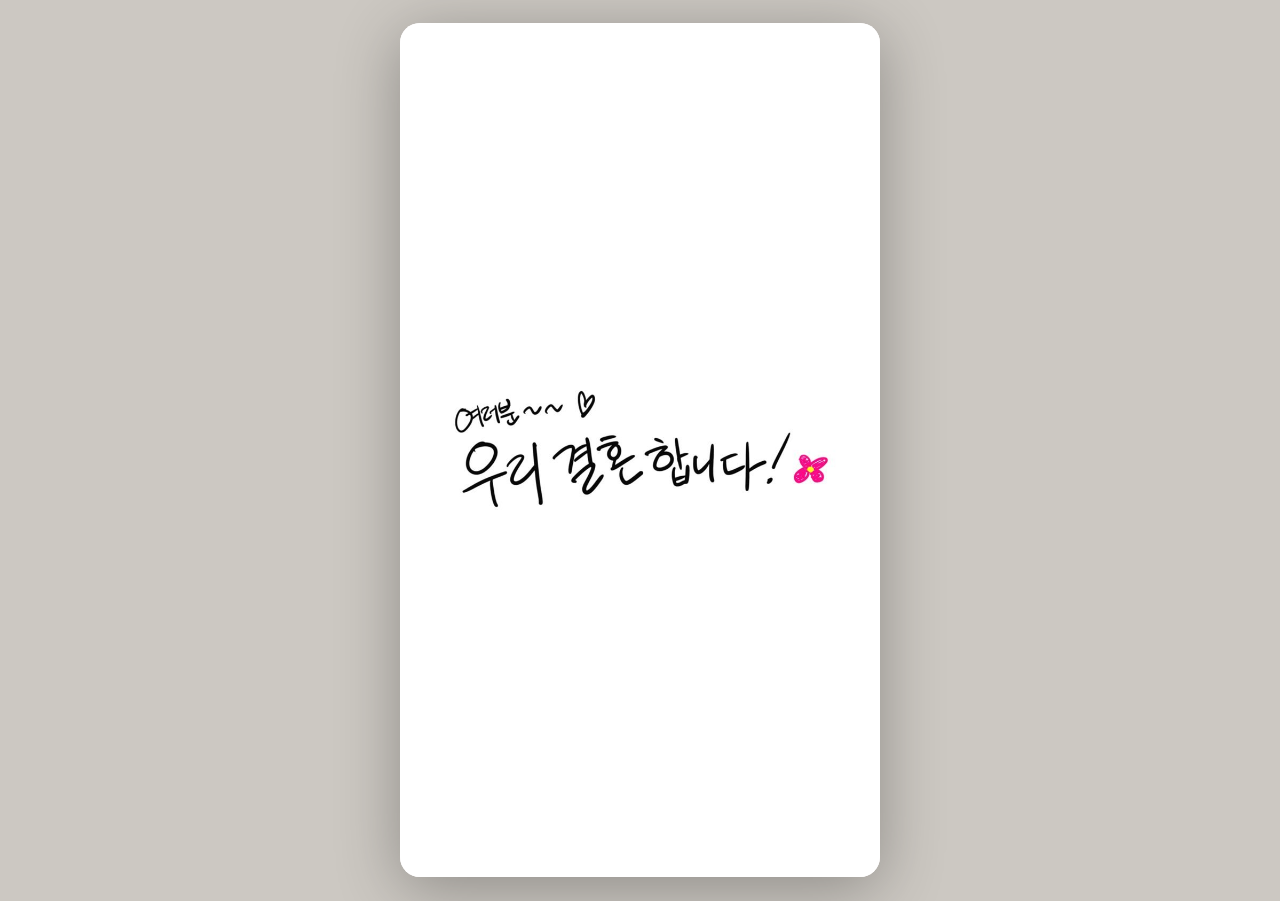
==== commit c73629c4: "PC에서 액자가 세로로 늘어나 세로 사진 좌우가 잘리던 문제 수정 PC는 창 세로가 길어 폭(480px)만 묶고 높이를 화면에 맡기면 액자가 480x1240 처럼 길쭉해진다. 표지" ====
--- a/index.html
+++ b/index.html
@@ -15,9 +15,9 @@
   <meta name="apple-mobile-web-app-status-bar-style" content="black-translucent">
   <meta name="apple-mobile-web-app-title" content="270117">
   <meta name="theme-color" content="#f6f7f8">
-  <link rel="stylesheet" href="style.css?v=11">
-  <link rel="stylesheet" href="style-h.css?v=11">
-  <link rel="stylesheet" href="style-v.css?v=11">
+  <link rel="stylesheet" href="style.css?v=12">
+  <link rel="stylesheet" href="style-h.css?v=12">
+  <link rel="stylesheet" href="style-v.css?v=12">
   <!-- 첫 화면에 꼭 필요한 사진은 스크립트보다 먼저 받기 시작한다.
        ?v= 는 app.js 의 IMG_VER 과 반드시 같아야 한다(다르면 같은 사진을 두 번 받는다) -->
   <link rel="preload" as="image" href="images/0.jpg?v=5" fetchpriority="high">
@@ -152,6 +152,6 @@
   </div>
 </div>
 
-<script defer src="app.js?v=11"></script>
+<script defer src="app.js?v=12"></script>
 </body>
 </html>
--- a/style-v.css
+++ b/style-v.css
@@ -123,3 +123,65 @@
 }
 
 /* 인트로 사진을 그대로 보여주기 위해 상·하단 경계 그라데이션 제거 (새 이미지 사용) */
+
+/* ════════════════════════════════════════════════════════
+   PC(큰 화면) — 휴대폰 비율 액자 안에 가둔다
+
+   PC는 창 세로가 길어서, 폭만 480px 로 묶고 높이를 화면에 맡기면
+   액자가 세로로 길쭉해진다(예: 480×1240). 표지·오늘의 주인공 배경은
+   9:16 세로 사진이라 background-size:cover 가 모자란 폭을 메우려고
+   사진을 확대하고, 그만큼 좌우가 잘려나간다. 글씨가 잘린 이유.
+
+   그래서 PC 에서는 액자 자체를 사진과 같은 9:16 로 고정하고 화면
+   가운데 띄운다. 폭·높이를 같이 줄이므로 비율은 어떤 창 크기에서도
+   유지된다.
+
+   모바일은 이 블록에 걸리지 않는다 — 세로 모드는 가로 600px 미만,
+   가로 모드는 세로 600px 미만이라 두 조건을 동시에 넘지 못한다.
+   ════════════════════════════════════════════════════════ */
+@media (min-width:600px) and (min-height:600px) {
+  :root {
+    /* 9:16 (1.jpg·3.jpg 가 1125×2000 = 정확히 9:16) */
+    --app-w: min(480px, calc(100svh * 0.5625));
+    --app-h: min(calc(480px / 0.5625), 100svh);
+  }
+
+  /* 액자를 화면 정가운데로 */
+  html { display:flex; align-items:center; justify-content:center; }
+  body {
+    width:var(--app-w);
+    max-width:var(--app-w);
+    height:var(--app-h);
+    border-radius:20px;
+    box-shadow:0 12px 64px rgba(0,0,0,.3);
+    /* transform 을 주면 body 가 position:fixed 자식들의 기준 상자가 된다.
+       덕분에 메뉴·배경음악 버튼·로딩화면·모달이 화면 구석이 아니라
+       액자 안에 붙는다(개별로 좌표를 계산해 줄 필요가 없다). */
+    transform:translateZ(0);
+  }
+
+  /* 화면 높이(100svh)를 기준으로 잡아둔 높이를 전부 액자 높이로 바꾼다.
+     그대로 두면 섹션이 액자보다 길어져 스냅이 어긋난다. */
+  .h-page[data-page="gallery"],
+  .h-page[data-page="album"],
+  .h-page[data-page="location"],
+  .h-page[data-page="accounts"],
+  .h-page[data-page="photos"],
+  .h-page--header #sec-header,
+  .h-page--header #sec-header.has-photo,
+  .h-page .h-intro,
+  .h-greeting.has-film { min-height:var(--app-h); }
+  .header-photo { height:var(--app-h); }
+  .h-intro .film-strip { bottom:calc(var(--app-h) * .1 - 2.6rem); }
+
+  /* 액자 폭에 맞춰 고정요소 폭 정리 (원래 값은 min(100vw,480px) 라
+     액자가 그보다 좁아지면 삐져나온다) */
+  #loadingScreen, #whiteWash,
+  #galleryModal, .wedding-modal { width:100%; left:0; transform:none; }
+  body.has-cover #mainNav { width:100%; left:0; transform:none; }
+
+  /* 화면 높이 기준 최대높이들도 액자 기준으로 */
+  #menuDrawer.open   { max-height:calc(var(--app-h) * .7); }
+  #galleryImg        { max-height:calc(var(--app-h) * .8); }
+  .wedding-modal-box { max-height:calc(var(--app-h) * .9); }
+}
